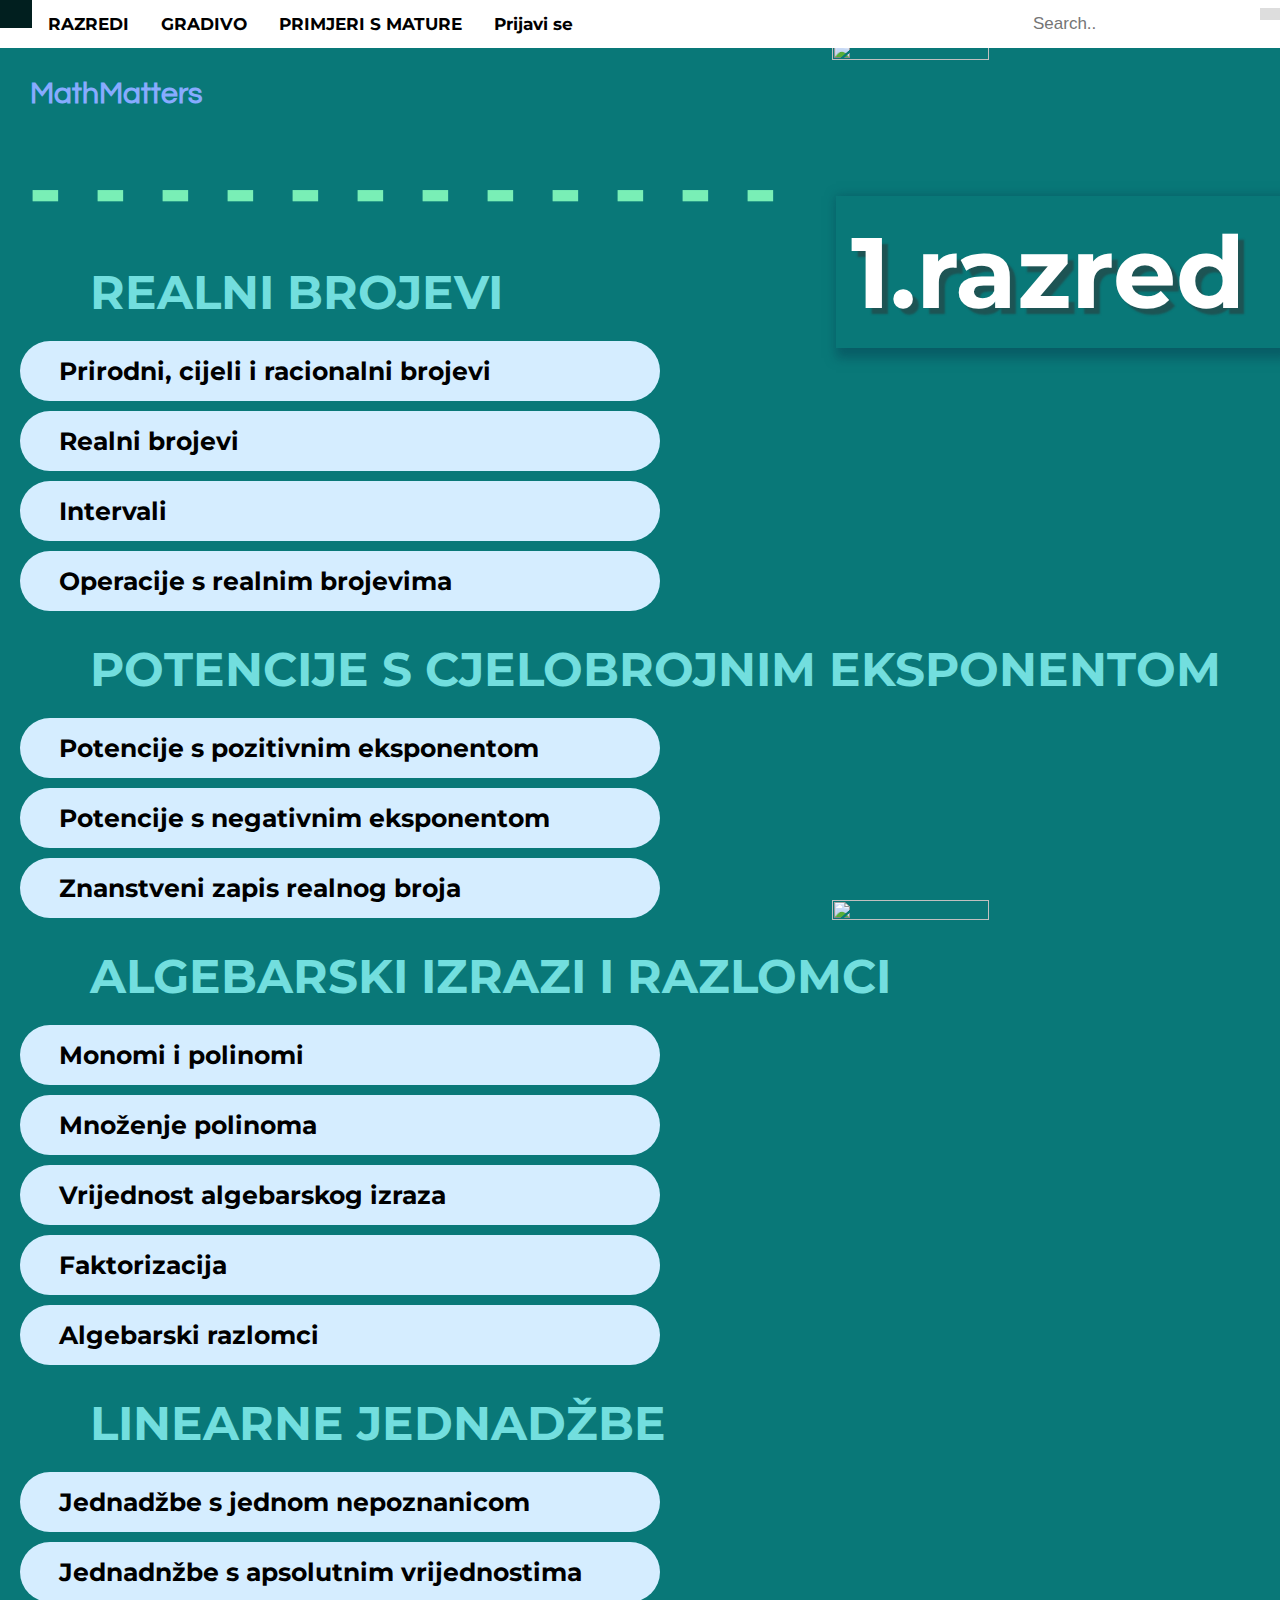
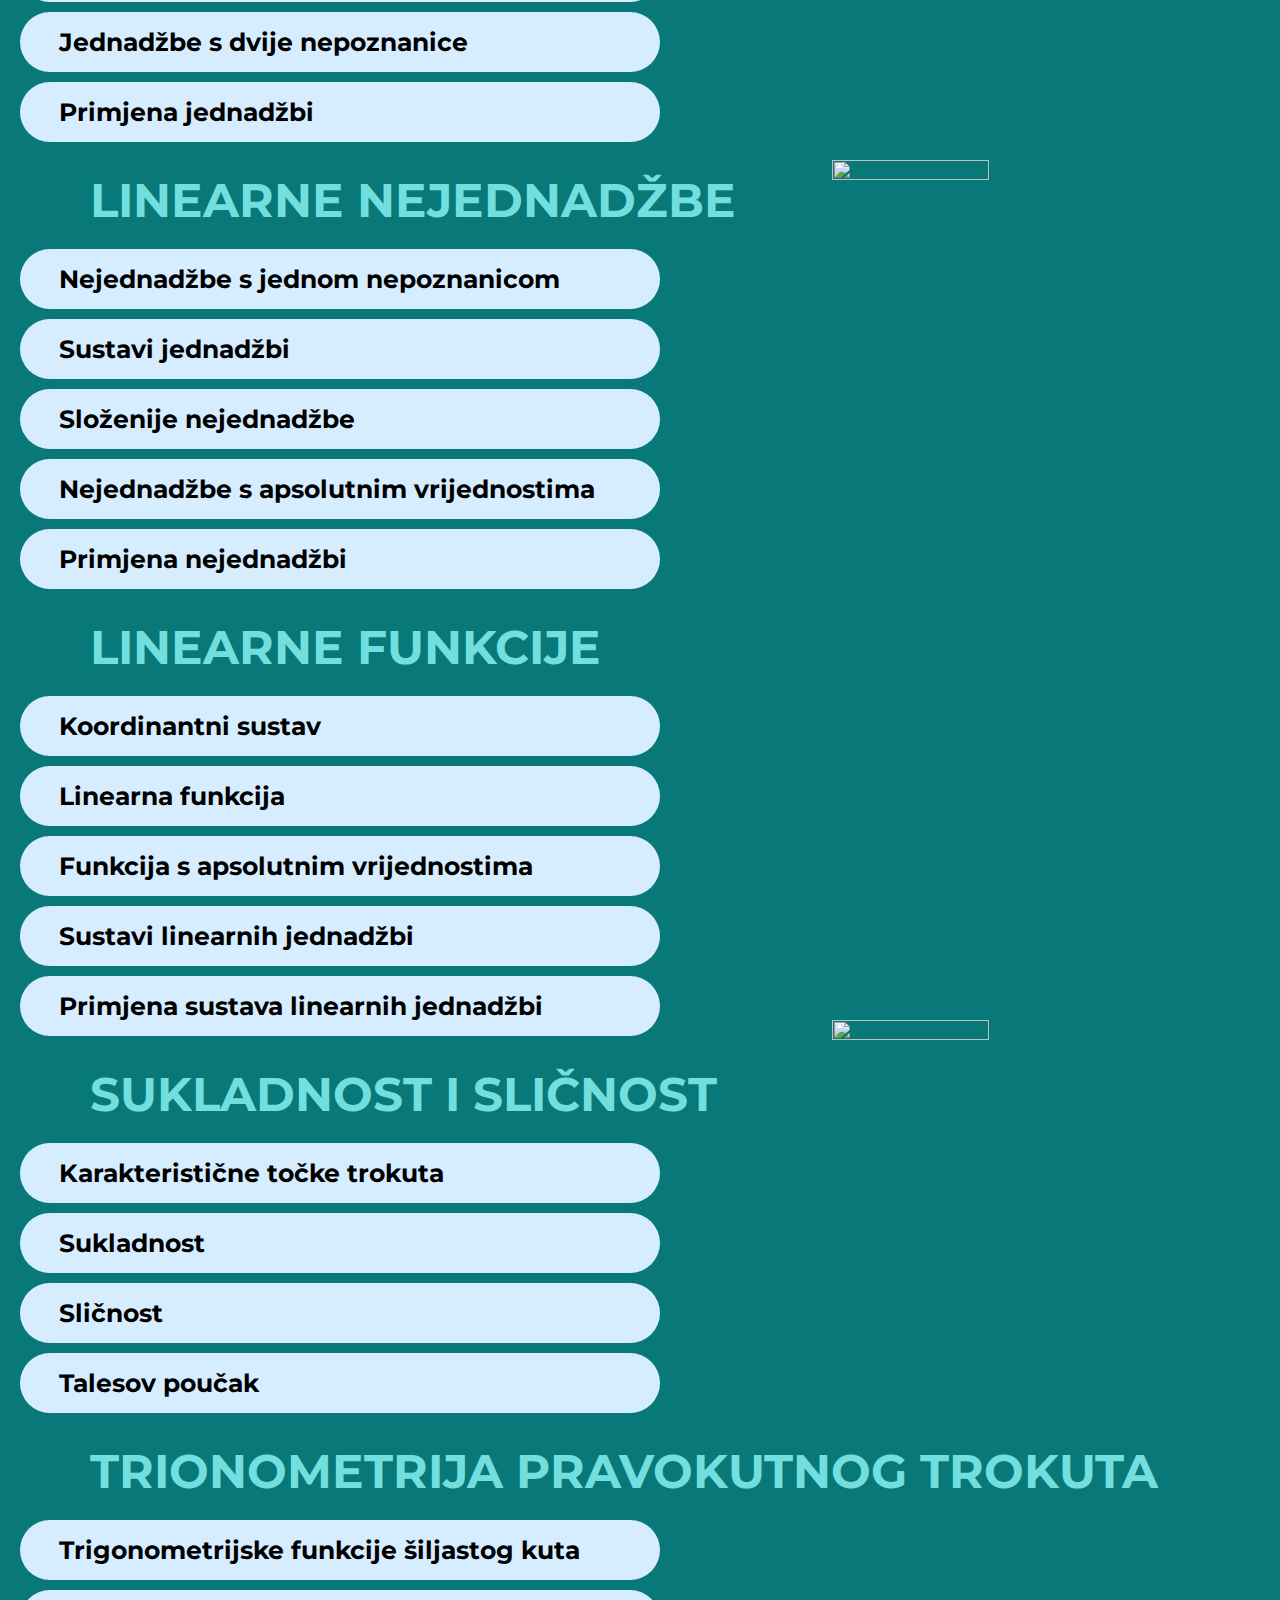
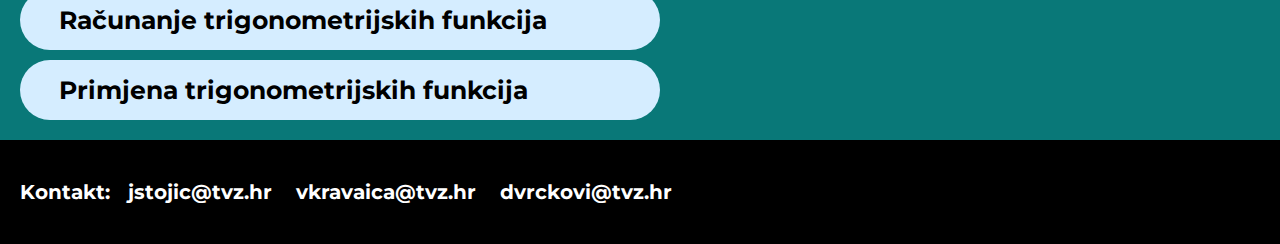
==== MATH WEBv2/1razred.html @ bc4d7d07 "Add files via upload" ====
<!DOCTYPE html>
<html>

<head>
  <meta charset="UTF-8">
  <link rel="stylesheet" href="razred1.css">
  <link rel="stylesheet" href="https://cdnjs.cloudflare.com/ajax/libs/font-awesome/6.5.2/css/all.min.css"
    integrity="sha512-SnH5WK+bZxgPHs44uWIX+LLJAJ9/2PkPKZ5QiAj6Ta86w+fsb2TkcmfRyVX3pBnMFcV7oQPJkl9QevSCWr3W6A=="
    crossorigin="anonymous" referrerpolicy="no-referrer" />
  <link rel="stylesheet" href="https://fonts.googleapis.com/css?family=Montserrat">
  <link rel="stylesheet" href="https://fonts.googleapis.com/css?family=Questrial">
  <title>mathmatters</title>
</head>

<body>
  <div class="topnav">
    <a class="active" href="mcstranica.html"><i class="fa-solid fa-house"></i></a>
    <a href="#">RAZREDI</a>
    <a href="#gradivo">GRADIVO</a>
    <a href="#mature">PRIMJERI S MATURE</a>
    <a href="#prijava">Prijavi se</a>
    <div class="search-container">
      <form action="/action_page.php">
        <input type="text" placeholder="Search.." name="search">
        <button type="submit"><i class="fa fa-search"></i></button>
      </form>
    </div>
    <div class="prijava" href="#login"> Prijavi se </div>
  </div>

  <div class="clearfix">
    <h3>MathMatters</h3>
    <div class="container">
      <div class="box1">
        <p class="crtice">--------------</p>
      </div>
      <div class="box2">
        <h1>1.razred</h1>
      </div>
    </div>
  </div>
  <div class="gllekcije">
    <h2>REALNI BROJEVI</h2>
    <div class="selekcija">
      <a href="PRIR" class="linklekcije"><button class="lekcije">Prirodni, cijeli i racionalni brojevi</button></a>
      <a href="REALNI" class="linklekcije"><button class="lekcije">Realni brojevi</button></a>
      <a href="INTER" class="linklekcije"><button class="lekcije">Intervali</button></a>
      <a href="OPER.REAL" class="linklekcije"><button class="lekcije">Operacije s realnim brojevima</button></a>
    </div>
    <h2>POTENCIJE S CJELOBROJNIM EKSPONENTOM</h2>
    <div class="selekcija">
      <a href="POZ.EKSP" class="linklekcije"><button class="lekcije">Potencije s pozitivnim eksponentom</button></a>
      <a href="POT.NEG" class="linklekcije"><button class="lekcije">Potencije s negativnim eksponentom</button></a>
      <a href="ZNAN.ZAPIS" class="linklekcije"><button class="lekcije">Znanstveni zapis realnog broja</button></a>
    </div>
    <h2>ALGEBARSKI IZRAZI I RAZLOMCI</h2>
    <div class="selekcija">
      <a href="MONIPOL" class="linklekcije"><button class="lekcije">Monomi i polinomi</button></a>
      <a href="MNOŽ.POL" class="linklekcije"><button class="lekcije">Množenje polinoma</button></a>
      <a href="VR.ALG" class="linklekcije"><button class="lekcije">Vrijednost algebarskog izraza</button></a>
      <a href="FAKT" class="linklekcije"><button class="lekcije">Faktorizacija</button></a>
      <a href="ALG.RAZL" class="linklekcije"><button class="lekcije">Algebarski razlomci</button></a>
    </div>
    <h2>LINEARNE JEDNADŽBE</h2>
    <div class="selekcija">
      <a href="JEDNA" class="linklekcije"><button class="lekcije">Jednadžbe s jednom nepoznanicom</button></a>
      <a href="JEAPS" class="linklekcije"><button class="lekcije">Jednadnžbe s apsolutnim vrijednostima</button></a>
      <a href="JDVIJE" class="linklekcije"><button class="lekcije">Jednadžbe s dvije nepoznanice</button></a>
      <a href="PRIMJ.JEDN" class="linklekcije"><button class="lekcije">Primjena jednadžbi</button></a>
    </div>
    <h2>LINEARNE NEJEDNADŽBE</h2>
    <div class="selekcija">
      <a href="NEJJEDNA" class="linklekcije"><button class="lekcije">Nejednadžbe s jednom nepoznanicom</button></a>
      <a href="SUST.JEDN" class="linklekcije"><button class="lekcije">Sustavi jednadžbi</button></a>
      <a href="SLOŽ.NEJ" class="linklekcije"><button class="lekcije">Složenije nejednadžbe</button></a>
      <a href="NEJAPS" class="linklekcije"><button class="lekcije">Nejednadžbe s apsolutnim vrijednostima</button></a>
      <a href="PRIMJ.NEJ" class="linklekcije"><button class="lekcije">Primjena nejednadžbi</button></a>
    </div>
    <h2>LINEARNE FUNKCIJE</h2>
    <div class="selekcija">
      <a href="KOOR.SUS" class="linklekcije"><button class="lekcije">Koordinantni sustav</button></a>
      <a href="LIN.FUN" class="linklekcije"><button class="lekcije">Linearna funkcija</button></a>
      <a href="FUNK.APS" class="linklekcije"><button class="lekcije">Funkcija s apsolutnim vrijednostima</button></a>
      <a href="SUST.LIN.JEDN" class="linklekcije"><button class="lekcije">Sustavi linearnih jednadžbi</button></a>
      <a href="PRIM.SUS.LIN.JEDN" class="linklekcije"><button class="lekcije">Primjena sustava linearnih
          jednadžbi</button></a>
    </div>
    <h2>SUKLADNOST I SLIČNOST</h2>
    <div class="selekcija">
      <a href="KOOR.SUS" class="linklekcije"><button class="lekcije">Karakteristične točke trokuta</button></a>
      <a href="LIN.FUN" class="linklekcije"><button class="lekcije">Sukladnost</button></a>
      <a href="FUNK.APS" class="linklekcije"><button class="lekcije">Sličnost</button></a>
      <a href="SUST.LIN.JEDN" class="linklekcije"><button class="lekcije">Talesov poučak</button></a>
    </div>
    <h2>TRIONOMETRIJA PRAVOKUTNOG TROKUTA</h2>
    <div class="selekcija">
      <a href="KOOR.SUS" class="linklekcije"><button class="lekcije">Trigonometrijske funkcije šiljastog
          kuta</button></a>
      <a href="LIN.FUN" class="linklekcije"><button class="lekcije">Računanje trigonometrijskih funkcija</button></a>
      <a href="FUNK.APS" class="linklekcije"><button class="lekcije">Primjena trigonometrijskih funkcija</button></a>
    </div>
  </div>
  <img loading="lazy"
    src="https://cdn.builder.io/api/v1/image/assets/TEMP/1671dd2801571c4f13d09c809e95f8e3a1d41135e777ce958f3db0b0c8fce89e?"
    class="img1" />
  <img loading="lazy"
    src="https://cdn.builder.io/api/v1/image/assets/TEMP/4fe9ee691cd3bdc5f5c05a514ce59741cc2f1694fbb45766931dad8d6fdb1211?"
    class="img2" />
  <img loading="lazy"
    src="https://cdn.builder.io/api/v1/image/assets/TEMP/0ceef766cb45be3f36a2c09bc6a9e955b5f79921c3925d268b63d80c0686519e?"
    class="img3" />
  <img loading="lazy"
    src="https://cdn.builder.io/api/v1/image/assets/TEMP/6c3bb35c33735380c3cc635e5d376a7dffbbf4c1ed681f44d3ddeee071426d0b?"
    class="img4" />
  <footer>
    <p>Kontakt:&nbsp&nbsp
      jstojic@tvz.hr &nbsp&nbsp vkravaica@tvz.hr &nbsp&nbsp dvrckovi@tvz.hr</p>
  </footer>
</body>

</html>
---- MATH WEBv2/razred1.css ----
body {
  margin: 0;
  font-family: "Montserrat", Helvetica, sans-serif;
  font-weight: bold;
  background-color: #097878;
  color: white;
}

h3 {
  font-family: "Questrial", Helvetica, sans-serif;
  float: left;
  font-size: 30px;
  padding-left: 30px;
  color: #87abff;
  margin-bottom: -40px;
}

.topnav {
  overflow: hidden;
  background-color: #ffffff;
}

.topnav a {
  float: left;
  display: block;
  color: black;
  text-align: center;
  padding: 14px 16px;
  text-decoration: none;
  font-size: 17px;
}

.topnav a:hover {
  background-color: #a8f6dd;
  color: black;
}

.topnav a.active {
  background-color: #011F1F;
  color: white;
}

.topnav .search-container {
  float: right;
}

.topnav input[type=text] {
  padding: 6px;
  margin-top: 8px;
  font-size: 17px;
  border: none;
}

.topnav .search-container button {
  float: right;
  padding: 6px 10px;
  margin-top: 8px;
  margin-right: 16 px;
  background: #ddd;
  font-size: 17px;
  border: none;
  cursor: pointer;
}

.topnav .search-container button:hover {
  background: #ccc;
}

.topnav .prijava {
  float: right;
  padding: 6px 10px;
  margin-top: 8px;
  margin-right: 10px;
  font-size: 17px;
  border: none;
  cursor: pointer;
}

* {
  box-sizing: border-box;
}

.container {
  width: 100%;
  display: flex;
  flex-direction: row;
  font-size: 30px;
  height: 175px;
}

.box1 {
  padding-top: 10px;
  flex: 65%;
  height: 200px;
  text-align: center;
  overflow: hidden;
  padding-top: 60px;
  margin:5px;
}

.box2 {
  flex: 35%;
  padding-top: 60px;
}

h1 {
  font-size: 100px;
  text-shadow: 6px 6px 2px #30333386;
  padding: 15px;
  box-shadow: 5px 5px 10px 5px #0748588e;
}

.crtice {
  margin: auto;
  font-size: 90px;
  width: 100%;
  text-align: center;
  color: #79EFB6;
  letter-spacing: 30px;

}

.clearfix::after {
  content: "";
  clear: both;
  display: table;
}

.gllekcije {
  display: flex;
  flex-direction: column;
}

.selekcija {
  display: flex;
  flex-direction: column;
  flex:1;
}

.lekcije {
  font-family: "Montserrat", Helvetica, sans-serif;
  font-weight: bold;
  color: black;
  font-size: 25px;
  border-radius: 74px;
  border: none;
  text-align: left;
  background-color: #d5edff;
  flex-grow: 1;
  width: 50%;
  padding: 15px 39px;
  margin-bottom: 10px;
  cursor: pointer;
  margin-left: 20px;
}

.lekcije:hover {
  background-color: #004b4bb6;
  color: white;
}

.img1 {
  position: absolute;
  top: 40px;
  aspect-ratio: 0.74;
  width: 35%;
  right: 0px;
  z-index: -1;
}

.img2 {
  position: absolute;
  top: 900px;
  aspect-ratio: 0.74;
  width: 35%;
  right: 0px;
  z-index: -1;
}

.img3 {
  position: absolute;
  top: 1760px;
  aspect-ratio: 0.74;
  width: 35%;
  right: 0px;
  z-index: -1;
}

.img4 {
  position: absolute;
  top: 2620px;
  aspect-ratio: 0.74;
  width: 35%;
  right: 0px;
  z-index: -1;
}

h2 {
  font-size: 47px;
  padding: 20px;
  padding-left: 90px;
  margin: 0px;
  color: #72DEDE;
}

footer {
  background-color: black;
  color: white;
  font-size: 20px;
  width: 100%;
  padding: 20px;
  margin-top: 10px;
}

@media screen and (max-width: 1000px) {
  .topnav .search-container {
    float: none;
  }

  .topnav a,
  .topnav input[type=text],
  .topnav .search-container button {
    float: none;
    display: block;
    text-align: left;
    width: 100%;
    margin: 0;
    padding: 14px;
  }

  .topnav input[type=text] {
    border: 1px solid #ccc;
  }

  .container {
    display: flex;
    flex-direction:column;
    padding: 5vw;
  }

  .box1,
  .box2 {
    flex:100%;
  }

  .lekcije {
    max-width: 100%;
    padding: 0 20px;
  }
}
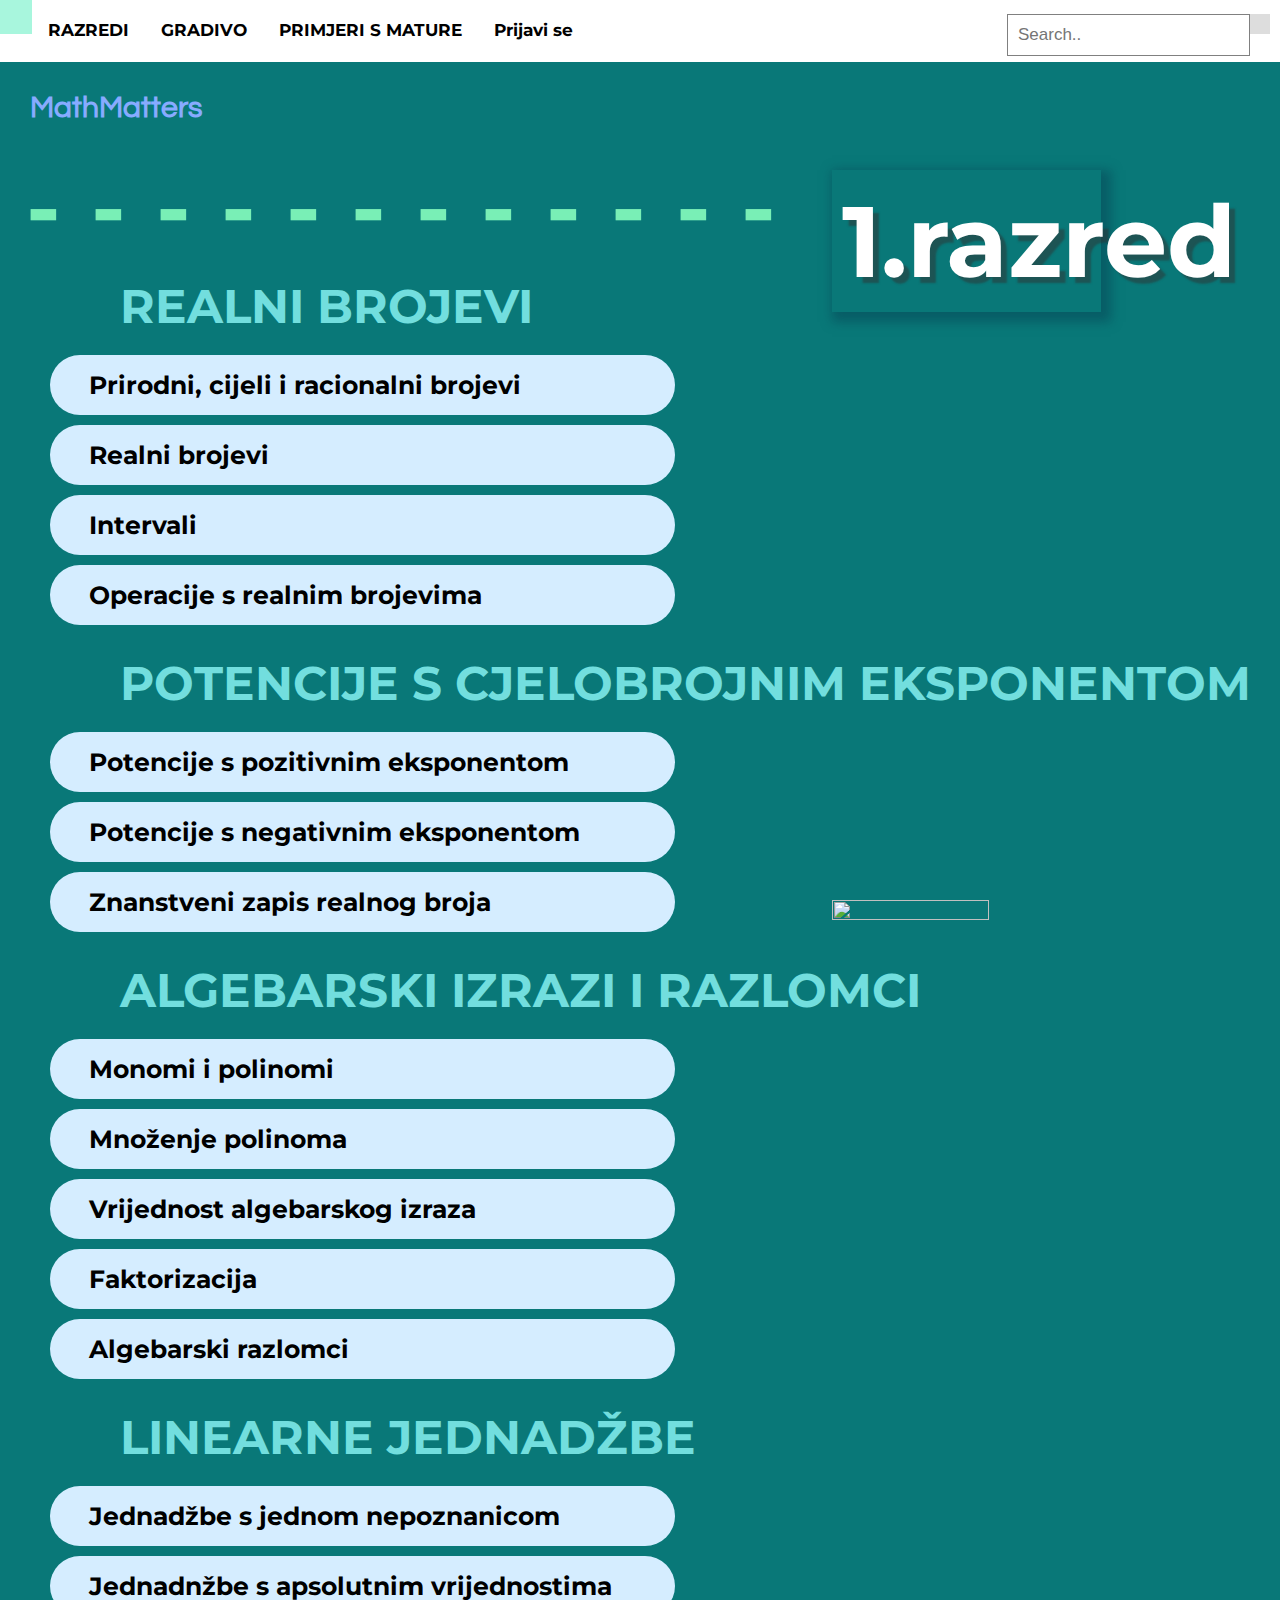
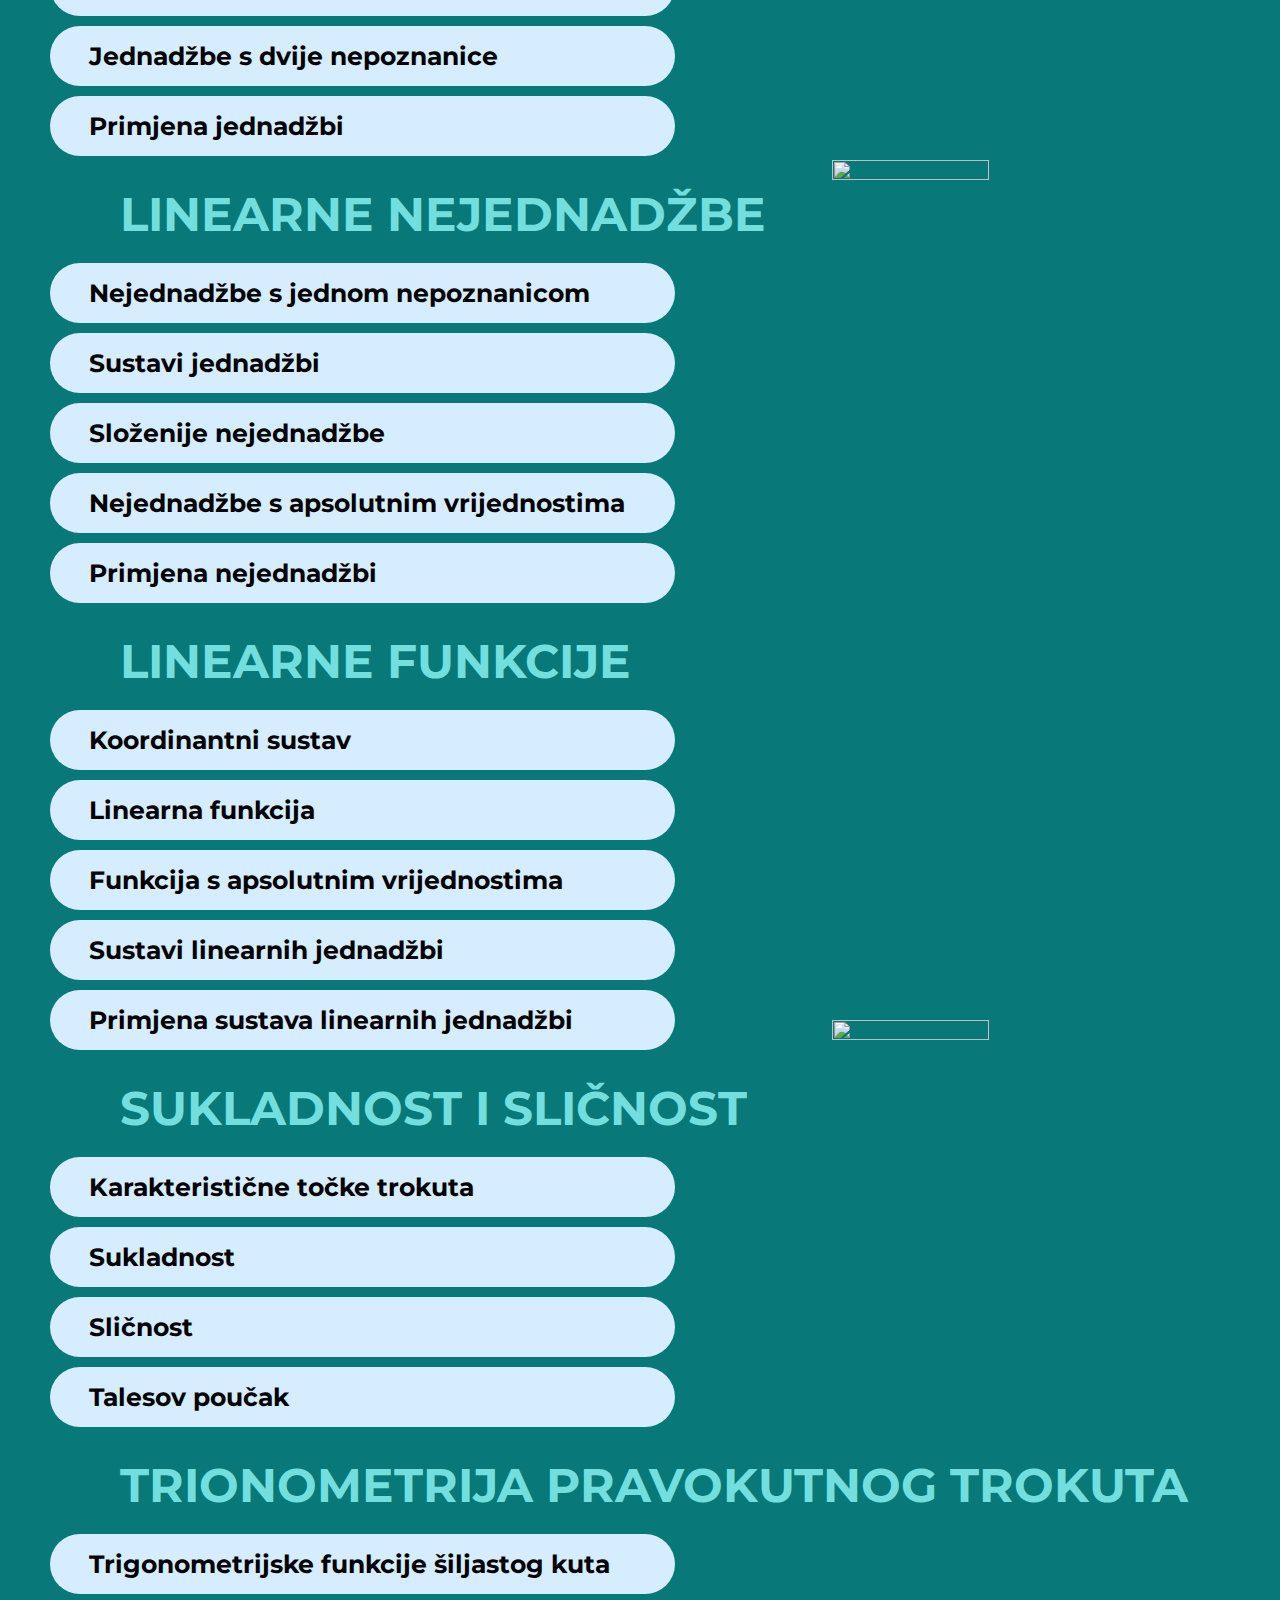
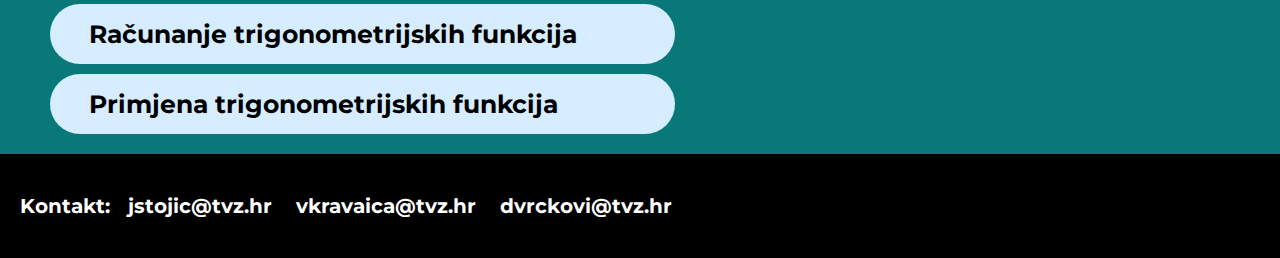
==== commit 44205db6: "Add files via upload" ====
--- a/MATH WEBv2/1razred.html
+++ b/MATH WEBv2/1razred.html
@@ -13,20 +13,27 @@
 </head>
 
 <body>
-  <div class="topnav">
-    <a class="active" href="mcstranica.html"><i class="fa-solid fa-house"></i></a>
-    <a href="#">RAZREDI</a>
-    <a href="#gradivo">GRADIVO</a>
-    <a href="#mature">PRIMJERI S MATURE</a>
-    <a href="#prijava">Prijavi se</a>
+  <ul>
+    <li><a class="active" href="mcstranica.html"><i class="fa-solid fa-house"></i></a></li>
+    <li class="dropdown">
+      <a href="javascript:void(0)" class="dropbtn">RAZREDI</a>
+      <div class="dropdown-content">
+        <a href="#">1.razred</a>
+        <a href="#">2.razred</a>
+        <a href="#">3.razred</a>
+        <a href="#">4.razred</a>
+      </div>
+    </li>
+    <li><a href="#news">GRADIVO</a></li>
+    <li><a href="#news">PRIMJERI S MATURE</a></li>
+    <li><a href="#prijava">Prijavi se</a></li>
     <div class="search-container">
       <form action="/action_page.php">
         <input type="text" placeholder="Search.." name="search">
         <button type="submit"><i class="fa fa-search"></i></button>
       </form>
     </div>
-    <div class="prijava" href="#login"> Prijavi se </div>
-  </div>
+  </ul>
 
   <div class="clearfix">
     <h3>MathMatters</h3>
@@ -42,7 +49,7 @@
   <div class="gllekcije">
     <h2>REALNI BROJEVI</h2>
     <div class="selekcija">
-      <a href="PRIR" class="linklekcije"><button class="lekcije">Prirodni, cijeli i racionalni brojevi</button></a>
+      <a href="PRIRBROJEVI.html" class="linklekcije"><button class="lekcije">Prirodni, cijeli i racionalni brojevi</button></a>
       <a href="REALNI" class="linklekcije"><button class="lekcije">Realni brojevi</button></a>
       <a href="INTER" class="linklekcije"><button class="lekcije">Intervali</button></a>
       <a href="OPER.REAL" class="linklekcije"><button class="lekcije">Operacije s realnim brojevima</button></a>
--- a/MATH WEBv2/razred1.css
+++ b/MATH WEBv2/razred1.css
@@ -14,68 +14,83 @@
   color: #87abff;
   margin-bottom: -40px;
 }
-
-.topnav {
+ul {
+  list-style-type: none;
+  margin: 0;
+  padding: 0px;
   overflow: hidden;
   background-color: #ffffff;
-}
-
-.topnav a {
+  font-size: 17px;
+}
+li {
   float: left;
-  display: block;
-  color: black;
+}
+li a, .dropbtn {
+  display: inline-block;
   text-align: center;
   padding: 14px 16px;
   text-decoration: none;
-  font-size: 17px;
-}
-
-.topnav a:hover {
+  padding-top:20px;
+  color: black;
+}
+
+li a:hover, .dropdown:hover .dropbtn {
   background-color: #a8f6dd;
+}
+
+li.dropdown {
+  display: inline-block;
+}
+
+.dropdown-content {
+  display: none;
+  position: absolute;
+  background-color: #f9f9f9;
+  min-width: 160px;
+  box-shadow: 0px 8px 16px 0px rgba(1, 37, 54, 0.493);
+  z-index: 1;
+}
+
+.dropdown-content a {
   color: black;
-}
-
-.topnav a.active {
-  background-color: #011F1F;
-  color: white;
-}
-
-.topnav .search-container {
-  float: right;
-}
-
-.topnav input[type=text] {
-  padding: 6px;
-  margin-top: 8px;
-  font-size: 17px;
-  border: none;
-}
-
-.topnav .search-container button {
+  padding: 12px 16px;
+  text-decoration: none;
+  display: block;
+  text-align: left;
+}
+
+.dropdown-content a:hover {background-color: #a8f6ddb0;}
+
+.dropdown:hover .dropdown-content {
+  display: block;
+}
+.search-container{
   float: right;
   padding: 6px 10px;
   margin-top: 8px;
   margin-right: 16 px;
+  font-size: 17px;
+  border:none;
+  cursor: pointer;
+}
+
+.search-container button {
+  float: right;
+  padding: 10px;
+  margin-right: 16 px;
   background: #ddd;
   font-size: 17px;
   border: none;
   cursor: pointer;
 }
-
-.topnav .search-container button:hover {
+.search-container button:hover {
   background: #ccc;
 }
-
-.topnav .prijava {
-  float: right;
-  padding: 6px 10px;
-  margin-top: 8px;
-  margin-right: 10px;
-  font-size: 17px;
-  border: none;
-  cursor: pointer;
-}
-
+input[type=text] {
+  padding: 10px;
+  font-size: 17px;
+  border:1px solid grey;
+}
 * {
   box-sizing: border-box;
 }
@@ -89,25 +104,23 @@
 }
 
 .box1 {
-  padding-top: 10px;
+  padding-top:70px;
   flex: 65%;
   height: 200px;
   text-align: center;
   overflow: hidden;
-  padding-top: 60px;
-  margin:5px;
-}
-
+}
 .box2 {
   flex: 35%;
-  padding-top: 60px;
+  padding-top: 20px;
 }
 
 h1 {
   font-size: 100px;
   text-shadow: 6px 6px 2px #30333386;
-  padding: 15px;
+  padding:10px;
   box-shadow: 5px 5px 10px 5px #0748588e;
+  width:60%;
 }
 
 .crtice {
@@ -129,6 +142,7 @@
 .gllekcije {
   display: flex;
   flex-direction: column;
+  padding-left:30px;
 }
 
 .selekcija {
@@ -247,4 +261,7 @@
     max-width: 100%;
     padding: 0 20px;
   }
+  .gllekcije{
+    margin-top:200px;
+  }
 }